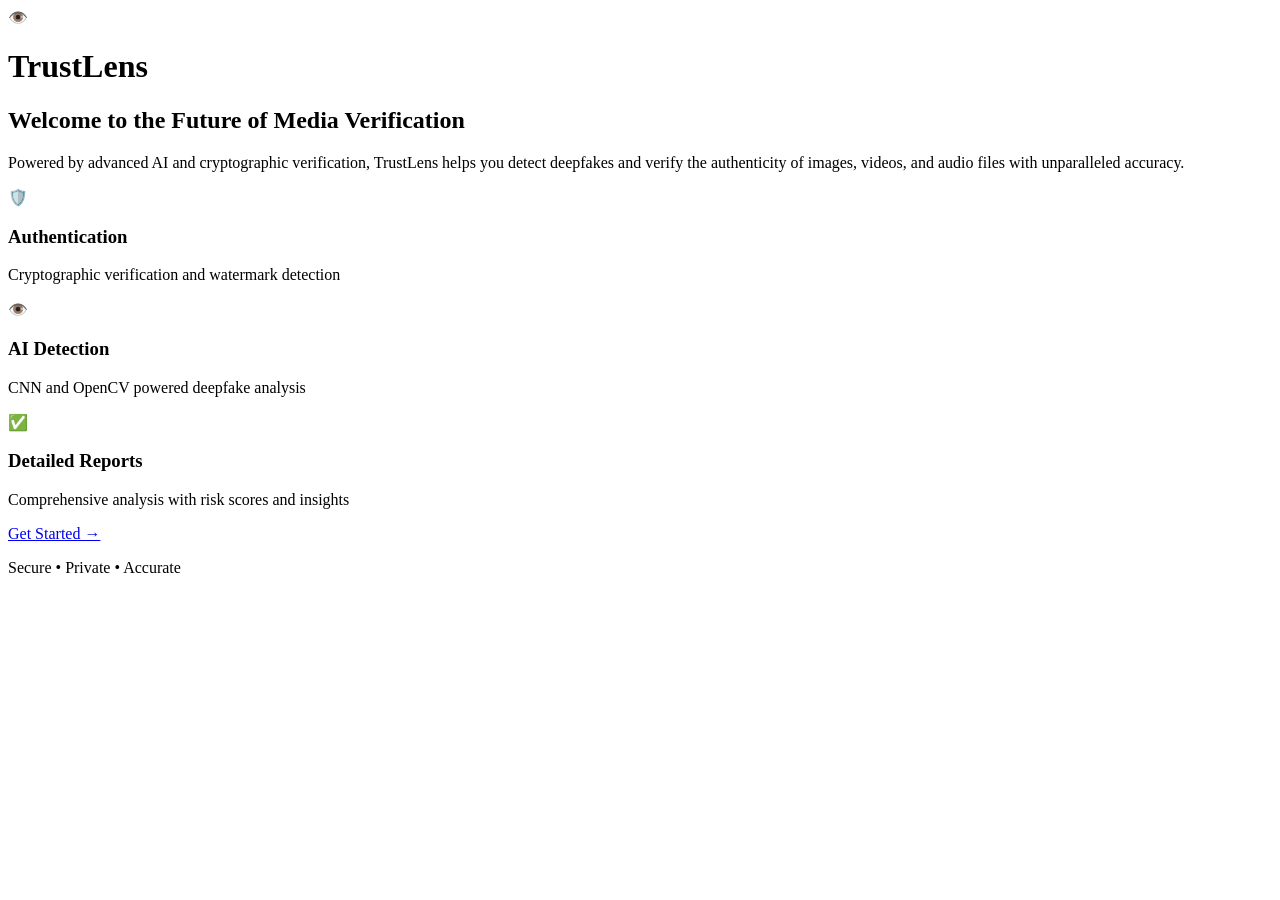
==== frontend/html/index.html @ 73b9c0c1 "Clean initial commit" ====
<!DOCTYPE html>
<html lang="en">
<head>
    <meta charset="UTF-8" />
    <meta name="viewport" content="width=device-width, initial-scale=1.0"/>
    <title>TrustLens – Media Verification</title>
    <link rel="stylesheet" href="/static/css/style.css">

</head>
<body>

    <div class="container">

        <!-- Logo -->
        <div class="logo">
            <div class="logo-circle">
                👁️
            </div>
        </div>

        <!-- Title -->
        <h1 class="title">TrustLens</h1>

        <!-- Subtitle -->
        <h2 class="subtitle">Welcome to the Future of Media Verification</h2>

        <!-- Description -->
        <p class="description">
            Powered by advanced AI and cryptographic verification, TrustLens helps you detect
            deepfakes and verify the authenticity of images, videos, and audio files with
            unparalleled accuracy.
        </p>

        <!-- Feature Cards -->
        <div class="cards">

            <div class="card">
                <div class="icon">🛡️</div>
                <h3>Authentication</h3>
                <p>Cryptographic verification and watermark detection</p>
            </div>

            <div class="card">
                <div class="icon">👁️</div>
                <h3>AI Detection</h3>
                <p>CNN and OpenCV powered deepfake analysis</p>
            </div>

            <div class="card">
                <div class="icon">✅</div>
                <h3>Detailed Reports</h3>
                <p>Comprehensive analysis with risk scores and insights</p>
            </div>

        </div>

        <!-- Button -->
        <a href="/page2" class="btn">
            Get Started →
        </a>

        <!-- Footer -->
        <p class="footer">Secure • Private • Accurate</p>

    </div>

</body>
</html>
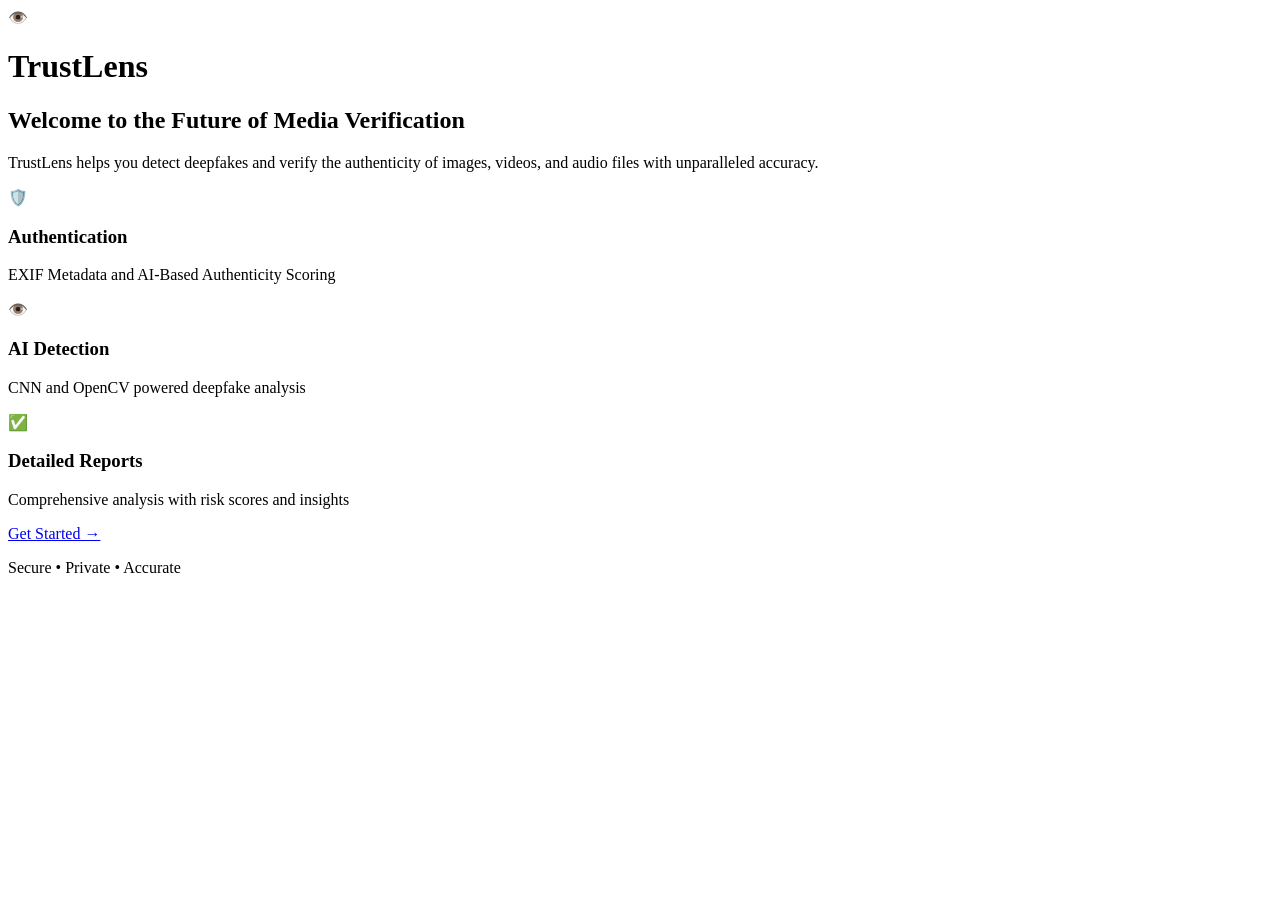
==== commit a6613940: "New changes added" ====
--- a/frontend/html/index.html
+++ b/frontend/html/index.html
@@ -26,7 +26,7 @@
 
         <!-- Description -->
         <p class="description">
-            Powered by advanced AI and cryptographic verification, TrustLens helps you detect
+            TrustLens helps you detect
             deepfakes and verify the authenticity of images, videos, and audio files with
             unparalleled accuracy.
         </p>
@@ -37,7 +37,7 @@
             <div class="card">
                 <div class="icon">🛡️</div>
                 <h3>Authentication</h3>
-                <p>Cryptographic verification and watermark detection</p>
+                <p>EXIF Metadata and AI-Based Authenticity Scoring</p>
             </div>
 
             <div class="card">
